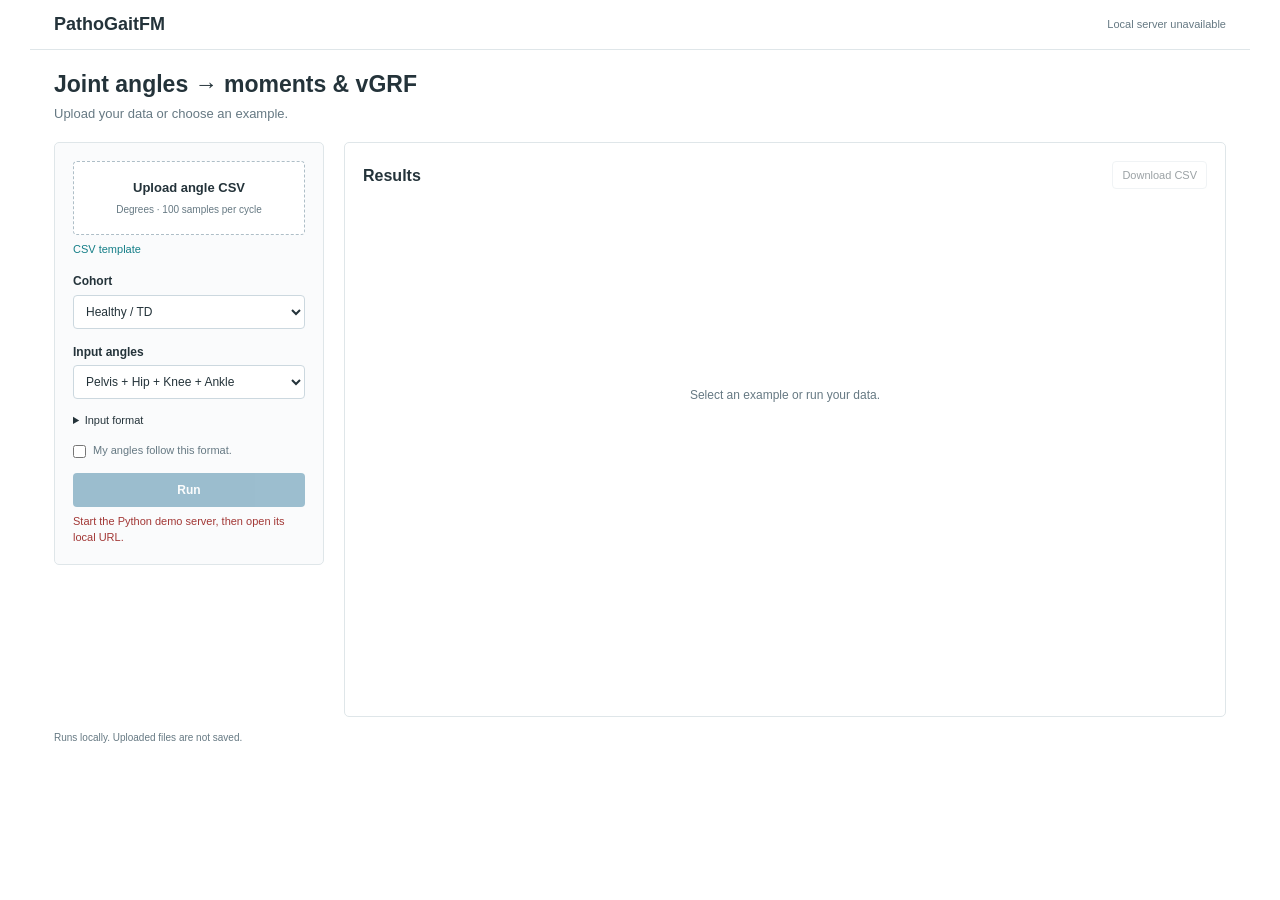
==== demo/static/index.html @ 95bf2f93 "PathoGaitFM: code, trained-weight pointers and manuscript figures Co-Authored-By: Claude Fable 5.1 <" ====
<!doctype html>
<html lang="en">
<head><meta charset="utf-8"><meta name="viewport" content="width=device-width,initial-scale=1"><title>PathoGaitFM</title><link rel="stylesheet" href="style.css"></head>
<body>
<header><a class="brand" href="/">PathoGaitFM</a><span id="model-status" class="status">Loading…</span></header>
<main>
  <section class="intro"><h1>Joint angles → moments &amp; vGRF</h1><p>Upload your data or choose an example.</p></section>
  <section class="workspace">
    <aside class="controls">
      <label class="file-zone" for="upload"><strong id="filename">Upload angle CSV</strong><span>Degrees · 100 samples per cycle</span></label>
      <input type="file" id="upload" accept=".csv,text/csv" class="file-input">
      <a class="text-link" href="/api/template.csv" download="pathogait_angles_template.csv">CSV template</a>
      <label class="field">Cohort<select id="cohort"><option value="normal">Healthy / TD</option><option value="cp">Cerebral palsy</option><option value="vdk_stroke">Stroke</option><option value="bmclab_pd">Parkinson’s disease</option></select></label>
      <label class="field">Input angles<select id="input-set"><option value="full">Pelvis + Hip + Knee + Ankle</option><option value="no_pelvis">Hip + Knee + Ankle</option><option value="no_hip_ang">Pelvis + Knee + Ankle</option><option value="no_knee_ang">Pelvis + Hip + Ankle</option><option value="no_ankle_ang">Pelvis + Hip + Knee</option><option value="ladder_no_ankle_pelvis">Hip + Knee</option><option value="ladder_hip_only">Hip</option></select></label>
      <details class="contract"><summary>Input format</summary><p>Use the template’s names, anatomical signs and <b>gait_percent 0–99</b>. Up to 16 cycles. Omit unavailable columns or leave a whole channel blank.</p><p>Upload harmonised angles, not raw markers, video or IMU signals. The configuration hides selected angle groups; it never supplies missing measurements.</p><p>Source and severity use unknown-condition tokens. Cohort is a model setting, not a diagnosis. <a href="input_format.html">Preparation guide</a></p></details>
      <label class="check"><input type="checkbox" id="confirm"><span>My angles follow this format.</span></label>
      <button id="run" class="primary" disabled>Run</button>
      <p id="run-status" class="run-status" role="status" aria-live="polite">Upload a CSV to run.</p>
      <div id="examples-section" class="examples-section" hidden><div class="separator"></div><h2>Examples</h2><div id="example-cards"></div></div>
    </aside>
    <section class="result-area" aria-live="polite">
      <div class="result-heading"><div><p class="eyebrow" id="result-kind"></p><h2 id="result-title">Results</h2><p class="subtle" id="result-description"></p></div><button id="download" class="secondary" disabled>Download CSV</button></div>
      <div id="empty" class="empty"><p>Select an example or run your data.</p></div>
      <div id="plots" hidden>
        <div class="plot-toolbar"><div id="target-picker" class="segmented"><button data-target="Hip_Mom" class="active">Hip</button><button data-target="Knee_Mom">Knee</button><button data-target="Ankle_Mom">Ankle</button><button data-target="GRF_V">vGRF</button></div><label class="side-label">Limb<select id="side"><option value="R">Right</option><option value="L">Left</option></select></label></div>
        <div class="chart-block"><div class="chart-title"><h3>Input angles</h3><span class="unit">degrees</span></div><div id="input-legend" class="legend"></div><div id="input-chart" class="chart"></div></div>
        <div class="chart-block output-block"><div class="chart-title"><h3 id="output-title">Hip moment</h3><span class="unit" id="output-unit">N·m/kg</span></div><div id="output-legend" class="legend"></div><div id="output-chart" class="chart"></div><div class="metric-row" id="metrics"></div></div>
        <details class="contract plot-details"><summary>Plot details</summary><p id="plot-note"></p><p>Input preview shows sagittal components. Scores, when available, describe the displayed mean waveform.</p></details>
        <div class="result-links"><a id="example-input" class="text-link" hidden>Example CSV</a><button id="download-metadata" class="secondary" hidden>Run JSON</button></div>
      </div>
    </section>
  </section>
  <footer>Runs locally. Uploaded files are not saved.</footer>
</main><script src="app.js"></script>
</body></html>
---- demo/static/style.css ----
:root{--ink:#24333a;--muted:#667983;--teal:#147e87;--border:#dfe6e9}
*{box-sizing:border-box}
body{margin:0;background:#fff;color:var(--ink);font:14px/1.45 Arial,Helvetica,sans-serif}
header{max-width:1220px;height:50px;margin:auto;padding:0 24px;display:flex;align-items:center;border-bottom:1px solid var(--border)}
.brand{font-size:18px;font-weight:700;text-decoration:none;color:var(--ink)}
.status{margin-left:auto;font-size:11px;color:var(--muted)}.status.ready{color:var(--teal)}
main{max-width:1220px;margin:auto;padding:18px 24px}
.intro{margin-bottom:18px}h1{font-size:23px;font-weight:600;margin:0 0 4px}
.intro p{margin:0;color:var(--muted);font-size:13px}
.workspace{display:grid;grid-template-columns:270px minmax(0,1fr);gap:20px;align-items:start}
.controls,.result-area{border:1px solid var(--border);border-radius:5px;padding:18px}
.controls{background:#fafbfc}.result-area{min-height:575px}
h2{font-size:16px;margin:0 0 4px;font-weight:600}h3{font-size:13px;margin:0;font-weight:600}
.subtle{font-size:11px;color:var(--muted);margin:4px 0 0}
.file-zone{display:flex;flex-direction:column;justify-content:center;align-items:center;gap:5px;min-height:74px;padding:12px;background:white;border:1px dashed #aebec7;border-radius:4px;cursor:pointer;text-align:center}
.file-zone strong{font-size:13px;overflow-wrap:anywhere}.file-zone span{font-size:10px;color:var(--muted)}
.file-input{position:absolute;width:1px;height:1px;opacity:0}
.text-link{display:inline-block;margin-top:7px;color:var(--teal);font-size:11px;text-decoration:none}.text-link:hover{text-decoration:underline}
.field{display:block;margin-top:15px;font-size:12px;font-weight:600}
select{width:100%;margin-top:4px;padding:8px;border:1px solid #ccd8df;border-radius:4px;background:white;color:var(--ink);font:12px Arial,Helvetica,sans-serif}
.contract{margin-top:14px;font-size:11px;color:var(--muted)}
.contract summary{cursor:pointer;color:var(--ink)}.contract p{margin:8px 0}.contract a{color:var(--teal)}
.check{display:flex;align-items:center;gap:7px;margin:14px 0;font-size:11px;color:var(--muted)}.check input{accent-color:var(--teal);margin:0}
button{font:12px Arial,Helvetica,sans-serif;cursor:pointer}button:disabled{opacity:.45;cursor:not-allowed}
.primary{width:100%;padding:10px;border:0;border-radius:4px;background:#297497;color:#fff;font-weight:600}
.primary:hover:not(:disabled){background:#205c77}
.run-status{font-size:11px;color:var(--muted);margin:7px 0 0;min-height:16px}.run-status.error{color:#a23735}
.separator{height:1px;background:var(--border);margin:16px 0}
.example-card{display:block;width:100%;padding:9px 10px;margin:7px 0 0;border:1px solid var(--border);border-radius:4px;background:white;text-align:left;color:var(--ink)}
.example-card strong{display:block;font-size:12px;font-weight:500}.example-card span{display:block;margin-top:3px;font-size:10px;color:var(--muted)}
.example-card.active{border-color:#6e9fb4;background:#f0f7fa}
.result-heading{display:flex;justify-content:space-between;align-items:start;gap:12px;margin-bottom:14px}
.eyebrow{font-size:10px;color:var(--muted);margin:0 0 3px}
.secondary{padding:7px 9px;border:1px solid var(--border);border-radius:4px;background:white;color:var(--ink);font-size:11px;white-space:nowrap}
.plot-toolbar{display:flex;align-items:center;justify-content:space-between;gap:10px;margin-bottom:15px}
.segmented{display:flex;border:1px solid var(--border);border-radius:4px;overflow:hidden}
.segmented button{padding:6px 15px;border:0;border-right:1px solid var(--border);background:white;color:var(--muted);font-size:11px}
.segmented button:last-child{border-right:0}.segmented button.active{color:#286d8d;background:#eff6f9}
.side-label{display:flex;align-items:center;gap:7px;font-size:11px;color:var(--muted)}.side-label select{width:72px;margin:0;padding:5px}
.chart-title{display:flex;gap:8px;align-items:baseline;margin-bottom:4px}.unit{font-size:10px;color:var(--muted)}
.legend{display:flex;gap:14px;flex-wrap:wrap;margin-bottom:4px;min-height:16px;color:var(--muted);font-size:10px}
.legend span{display:flex;align-items:center;gap:4px}.swatch{display:inline-block;width:14px;height:2px}.swatch.band{height:7px;opacity:.25}
.chart svg{display:block;width:100%;height:auto}
.chart-block{padding-bottom:10px}.output-block{padding-top:12px;border-top:1px solid var(--border)}
.metric-row{display:flex;gap:16px;font-size:11px;color:var(--muted)}.metric-row b{color:var(--ink);font-weight:600}
.plot-details{margin-top:0}.result-links{display:flex;align-items:center;gap:12px;margin-top:6px}
.empty{min-height:380px;display:flex;justify-content:center;align-items:center;color:var(--muted);font-size:12px}
footer{font-size:10px;color:var(--muted);margin-top:14px}
a:focus-visible,button:focus-visible,select:focus-visible,summary:focus-visible{outline:2px solid var(--teal);outline-offset:3px}
[hidden]{display:none!important}
@media(max-width:850px){.workspace{grid-template-columns:240px minmax(0,1fr);gap:14px}.controls,.result-area{padding:14px}.segmented button{padding:6px 10px}}
@media(max-width:680px){header{padding:0 16px}main{padding:16px}.workspace{display:block}.controls{margin-bottom:14px}.result-area{min-height:460px}h1{font-size:21px}.plot-toolbar{gap:6px}.segmented button{padding:6px 12px}.chart svg{min-height:150px}}
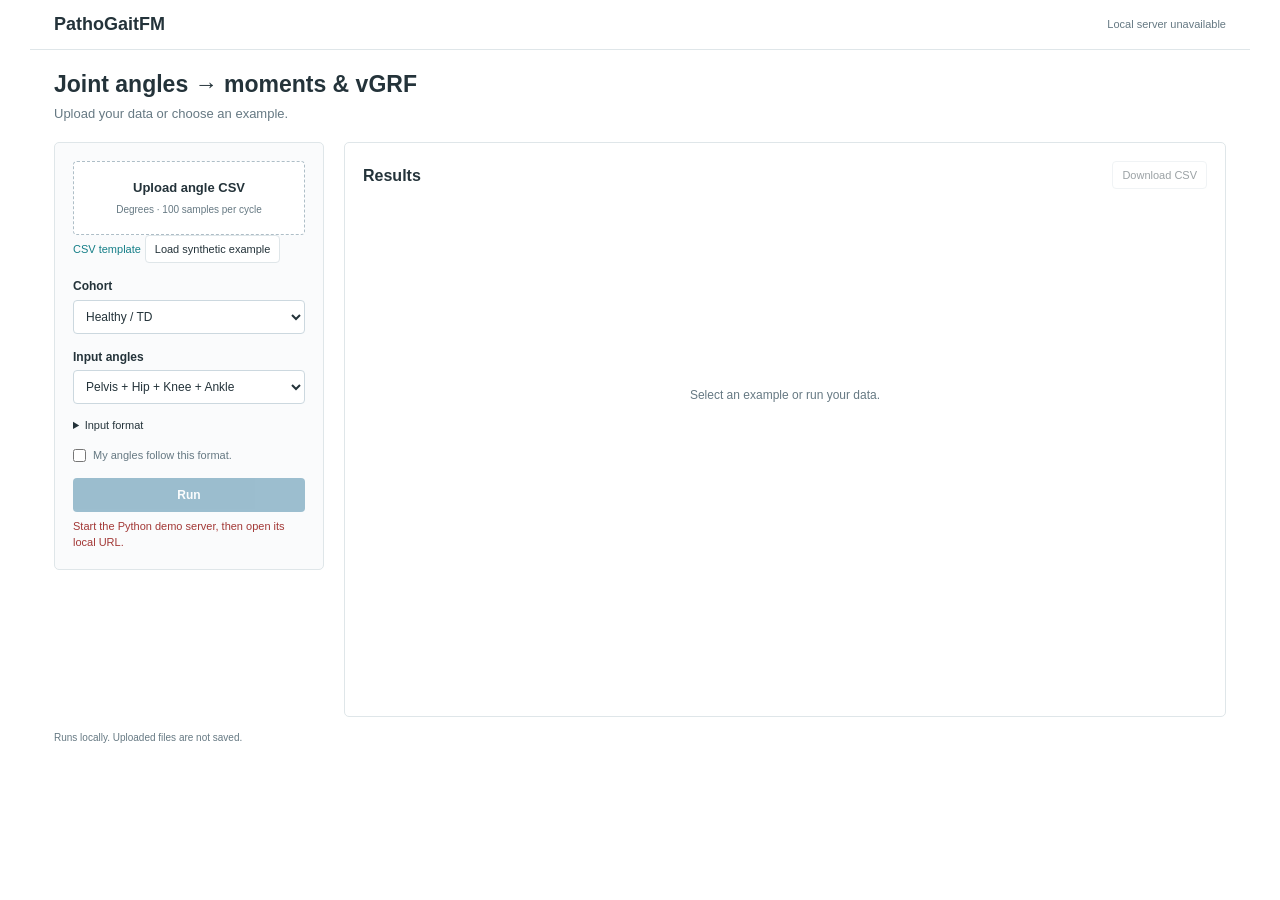
==== commit 072eb897: "Add a bundled synthetic example and a demo section in the README - demo/synthetic_example.py writes " ====
--- a/demo/static/index.html
+++ b/demo/static/index.html
@@ -10,6 +10,7 @@
       <label class="file-zone" for="upload"><strong id="filename">Upload angle CSV</strong><span>Degrees · 100 samples per cycle</span></label>
       <input type="file" id="upload" accept=".csv,text/csv" class="file-input">
       <a class="text-link" href="/api/template.csv" download="pathogait_angles_template.csv">CSV template</a>
+      <button id="load-sample" type="button" class="secondary">Load synthetic example</button>
       <label class="field">Cohort<select id="cohort"><option value="normal">Healthy / TD</option><option value="cp">Cerebral palsy</option><option value="vdk_stroke">Stroke</option><option value="bmclab_pd">Parkinson’s disease</option></select></label>
       <label class="field">Input angles<select id="input-set"><option value="full">Pelvis + Hip + Knee + Ankle</option><option value="no_pelvis">Hip + Knee + Ankle</option><option value="no_hip_ang">Pelvis + Knee + Ankle</option><option value="no_knee_ang">Pelvis + Hip + Ankle</option><option value="no_ankle_ang">Pelvis + Hip + Knee</option><option value="ladder_no_ankle_pelvis">Hip + Knee</option><option value="ladder_hip_only">Hip</option></select></label>
       <details class="contract"><summary>Input format</summary><p>Use the template’s names, anatomical signs and <b>gait_percent 0–99</b>. Up to 16 cycles. Omit unavailable columns or leave a whole channel blank.</p><p>Upload harmonised angles, not raw markers, video or IMU signals. The configuration hides selected angle groups; it never supplies missing measurements.</p><p>Source and severity use unknown-condition tokens. Cohort is a model setting, not a diagnosis. <a href="input_format.html">Preparation guide</a></p></details>
